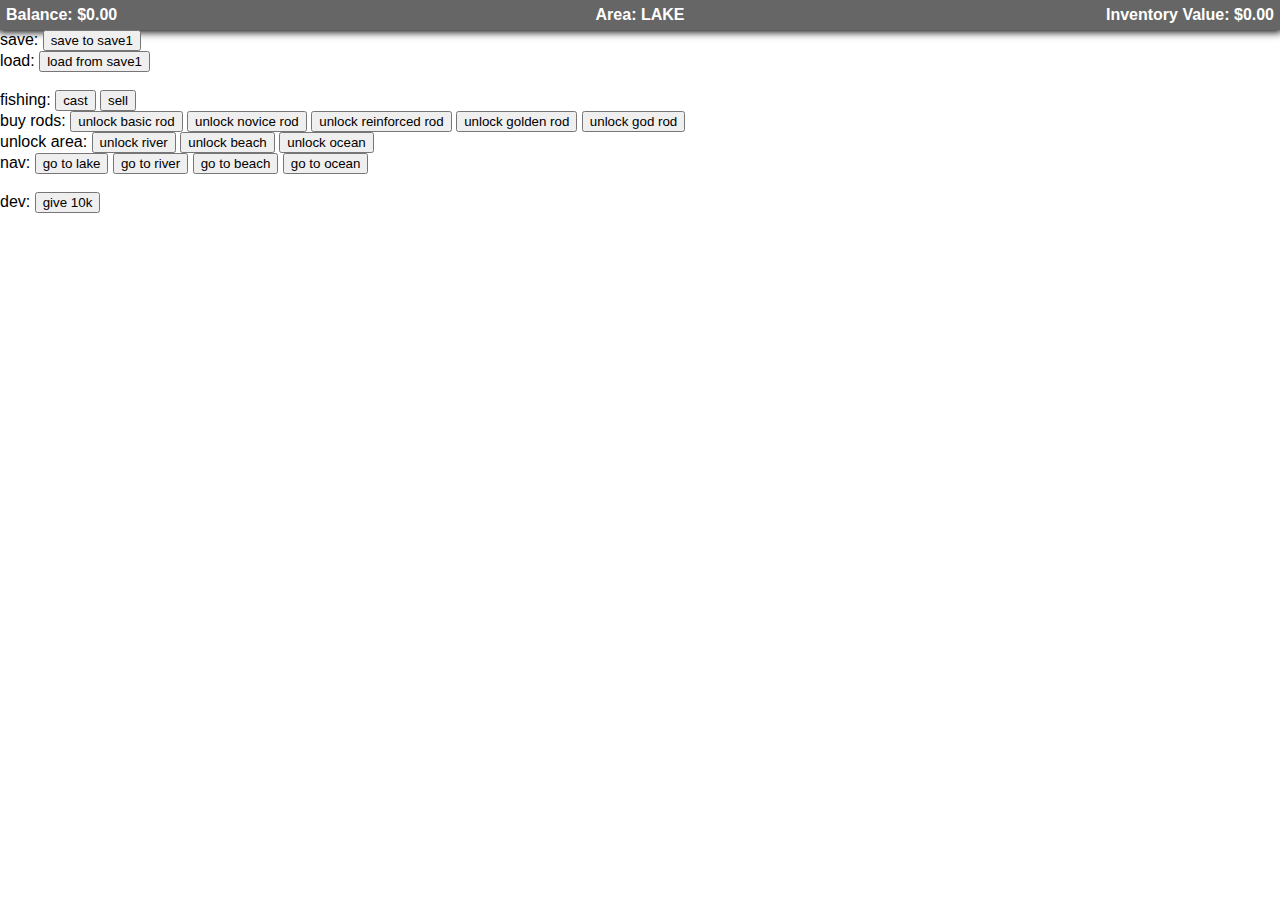
==== launch.html @ f799b5d9 "added header" ====
<!DOCTYPE html>

<head>
    <title>Offline Fishing Sim</title>
    <meta name="viewport" content="width=device-width">
    <link href="./assets/main.css" rel="stylesheet">

    <!-- Imports -->
    <script src="./assets/modules/Areas.js"></script>
    <script src="./assets/modules/Fish.js"></script>
    <script src="./assets/modules/Profile.js"></script>
    <script src="./assets/modules/Rand.js"></script>
    <script src="./assets/modules/Tools.js"></script>

    <!-- Save Slots -->
    <script src="./saves/save1.js"></script>
    <script src="./saves/save2.js"></script>
    <script src="./saves/save3.js"></script>

    <script src="./assets/main.js"></script>
</head>

<body>

    <header>
        <span align="left" id="balance"></span>
        <span align="center" id="area"></span>
        <span align="right" id="invValue"></span>
    </header>

    <main>
        
    </main>

    <footer>
        save: <button onclick="save(1)">save to save1</button><br>
        load: <button onclick="load(1)">load from save1</button><br>
        <br>
        fishing:
        <button onclick="cast()">cast</button>
        <button onclick="sellAll()">sell</button>
        <br>
        buy rods:
        <button onclick="buyRod(0)">unlock basic rod</button>
        <button onclick="buyRod(1)">unlock novice rod</button>
        <button onclick="buyRod(2)">unlock reinforced rod</button>
        <button onclick="buyRod(3)">unlock golden rod</button>
        <button onclick="buyRod(4)">unlock god rod</button>
        <br>
        unlock area:
        <button onclick="unlock(1)">unlock river</button>
        <button onclick="unlock(2)">unlock beach</button>
        <button onclick="unlock(3)">unlock ocean</button>
        <br>
        nav:
        <button onclick="move(0)">go to lake</button>
        <button onclick="move(1)">go to river</button>
        <button onclick="move(2)">go to beach</button>
        <button onclick="move(3)">go to ocean</button>
        <br>
        <br>
        dev:
        <button onclick="profile.deposit(10000)">give 10k</button>
    </footer>
</body>
---- assets/main.css ----
:root {
    /* Sprite List */
    --background: ;
}

html {
    width: 100%;
    font-family: Verdana, sans-serif;
}

body {
    width: 100%;
    margin: 0;
}

main {
    top: 30px;
    width: 100%;
    background-image: var(--background);
}


/* Header */

header {
    display: flex;
    top: 0;
    left: 0;
    width: 100%;
    height: 30px;
    background-color: #666;
    box-shadow: 0 0 8px 2px #000;
}

header span {
    font-weight: 600;
    padding: 0 6px;
    width: calc(100% / 3);
    line-height: 30px;
    color: #fff;
}


/* Main */




/* Controls */
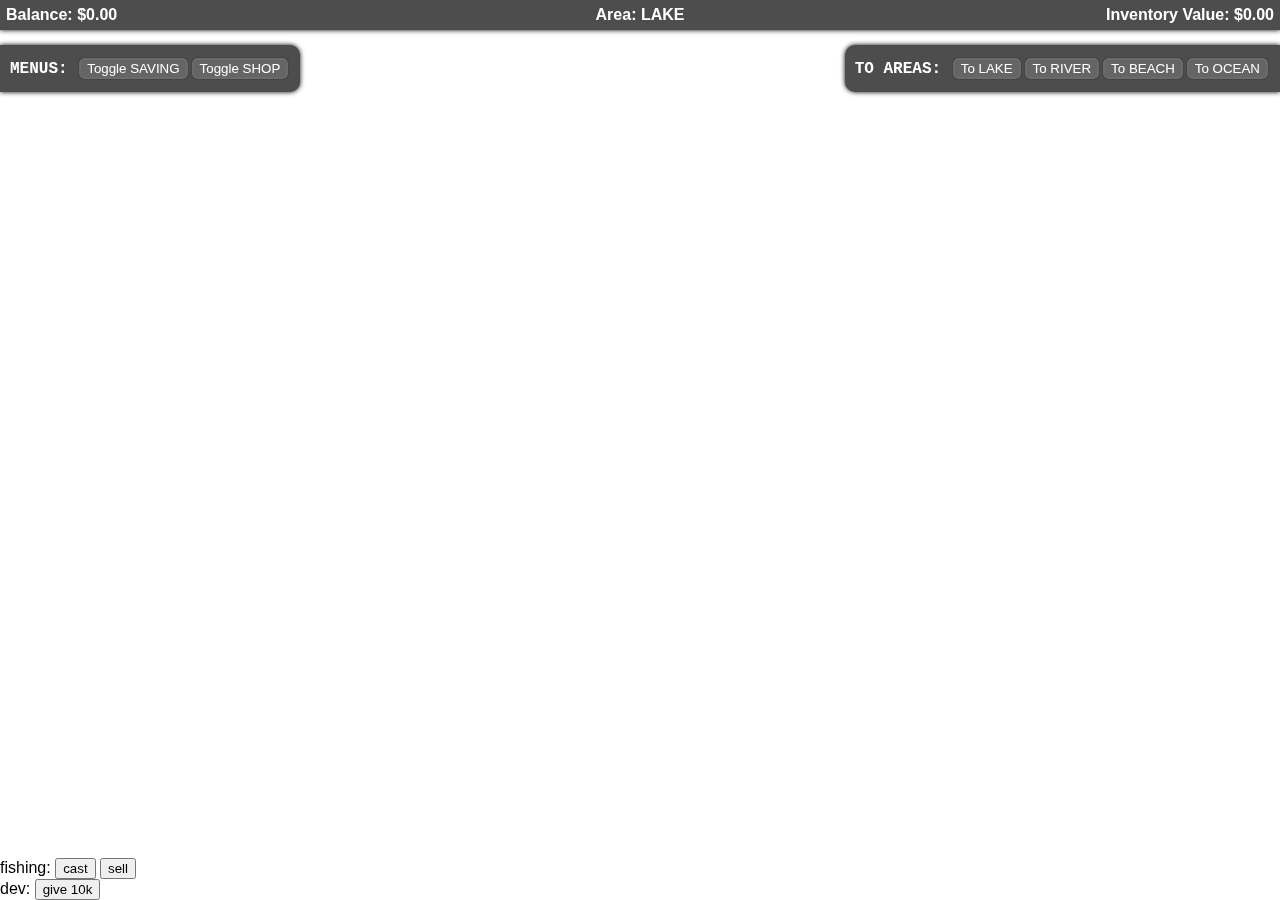
==== commit 2a76cfd0: "added basic gooey" ====
--- a/launch.html
+++ b/launch.html
@@ -8,6 +8,7 @@
     <!-- Imports -->
     <script src="./assets/modules/Areas.js"></script>
     <script src="./assets/modules/Fish.js"></script>
+    <script src="./assets/modules/GUI.js"></script>
     <script src="./assets/modules/Profile.js"></script>
     <script src="./assets/modules/Rand.js"></script>
     <script src="./assets/modules/Tools.js"></script>
@@ -28,36 +29,34 @@
         <span align="right" id="invValue"></span>
     </header>
 
+    <div class="menu-menu">
+        MENUS: <button onclick="GUI.toggleSaving()">Toggle SAVING</button><button onclick="GUI.toggleShop()">Toggle SHOP</button>
+    </div>
+
+    <div class="save-menu" style="left: -500px;">
+        SAVE: <button onclick="save(1)">Slot #1</button><button onclick="save(2)">Slot #2</button><button onclick="save(3)">Slot #3</button>
+        <br>
+        LOAD: <button onclick="load(1)">Slot #1</button><button onclick="load(2)">Slot #2</button><button onclick="load(3)">Slot #3</button>
+    </div>
+
+    <div class="area-menu">
+        TO AREAS: <button onclick="move(0)">To LAKE</button><button onclick="move(1)">To RIVER</button><button onclick="move(2)">To BEACH</button><button onclick="move(3)">To OCEAN</button>
+    </div>
+
+    <div class="shop-menu" style="right: -500px;">
+        BUY AREA: <button onclick="unlock(1)">RIVER</button><button onclick="unlock(2)">BEACH</button><button onclick="unlock(3)">OCEAN</button><br>
+        BUY ROD:&nbsp; <button onclick="buyRod(1)">NOVICE</button><button onclick="buyRod(2)">REINFORCED</button><button onclick="buyRod(3)">GOLDEN</button><button onclick="buyRod(4)">GOD</button><br>
+        <span id="shop-alert"></span>
+    </div>
+
     <main>
         
     </main>
 
     <footer>
-        save: <button onclick="save(1)">save to save1</button><br>
-        load: <button onclick="load(1)">load from save1</button><br>
-        <br>
         fishing:
         <button onclick="cast()">cast</button>
         <button onclick="sellAll()">sell</button>
-        <br>
-        buy rods:
-        <button onclick="buyRod(0)">unlock basic rod</button>
-        <button onclick="buyRod(1)">unlock novice rod</button>
-        <button onclick="buyRod(2)">unlock reinforced rod</button>
-        <button onclick="buyRod(3)">unlock golden rod</button>
-        <button onclick="buyRod(4)">unlock god rod</button>
-        <br>
-        unlock area:
-        <button onclick="unlock(1)">unlock river</button>
-        <button onclick="unlock(2)">unlock beach</button>
-        <button onclick="unlock(3)">unlock ocean</button>
-        <br>
-        nav:
-        <button onclick="move(0)">go to lake</button>
-        <button onclick="move(1)">go to river</button>
-        <button onclick="move(2)">go to beach</button>
-        <button onclick="move(3)">go to ocean</button>
-        <br>
         <br>
         dev:
         <button onclick="profile.deposit(10000)">give 10k</button>
--- a/assets/main.css
+++ b/assets/main.css
@@ -5,34 +5,38 @@
 
 html {
     width: 100%;
+    height: 100%;
     font-family: Verdana, sans-serif;
 }
 
 body {
     width: 100%;
+    height: 100px;
     margin: 0;
 }
 
-main {
-    top: 30px;
-    width: 100%;
-    background-image: var(--background);
+button:hover {
+    opacity: 0.65;
+    transition-duration: 0.15s;
 }
 
 
 /* Header */
 
 header {
+    user-select: none;
+    position: fixed;
     display: flex;
     top: 0;
     left: 0;
     width: 100%;
     height: 30px;
-    background-color: #666;
-    box-shadow: 0 0 8px 2px #000;
+    background-color: #4d4d4d;
+    box-shadow: 0 0 5px #000;
 }
 
 header span {
+    user-select: none;
     font-weight: 600;
     padding: 0 6px;
     width: calc(100% / 3);
@@ -43,8 +47,73 @@
 
 /* Main */
 
+main {
+    top: 30px;
+    width: 100%;
+    background-image: var(--background);
+}
 
+
+/* Footer */
+
+footer {
+    position: fixed;
+    bottom: 0;
+}
 
 
 /* Controls */
 
+/* Menus */
+
+.menu-menu {
+    top: 45px;
+    left: 0;
+    border-radius: 0 10px 10px 0;
+}
+
+.menu-menu, .save-menu, .area-menu, .shop-menu {
+    user-select: none;
+    position: fixed;
+    font-family: 'Courier New', monospace;
+    padding: 10px;
+    background: #4d4d4d;
+    color: #fff;
+    font-weight: 600;
+    box-shadow: 0 0 5px #000;
+    transition-duration: 0.2s;
+}
+
+.menu-menu button, .save-menu button, .area-menu button, .shop-menu button {
+    color: #fff;
+    background-color: #656565;
+    border: 2px solid #6b6b6b;
+    border-radius: 5px;
+    box-shadow: 0 0 1px 0 #000;
+    margin: 3px 2px;
+}
+
+
+/* Saving/Loading */
+
+.save-menu {
+    top: 108px;
+    border-radius: 0 10px 10px 0;
+}
+
+
+/* Areas */
+
+.area-menu {
+    top: 45px;
+    right: 0;
+    border-radius: 10px 0 0 10px;
+}
+
+
+/* Shop */
+
+.shop-menu {
+    top: 108px;
+    border-radius: 10px 0 0 10px;
+}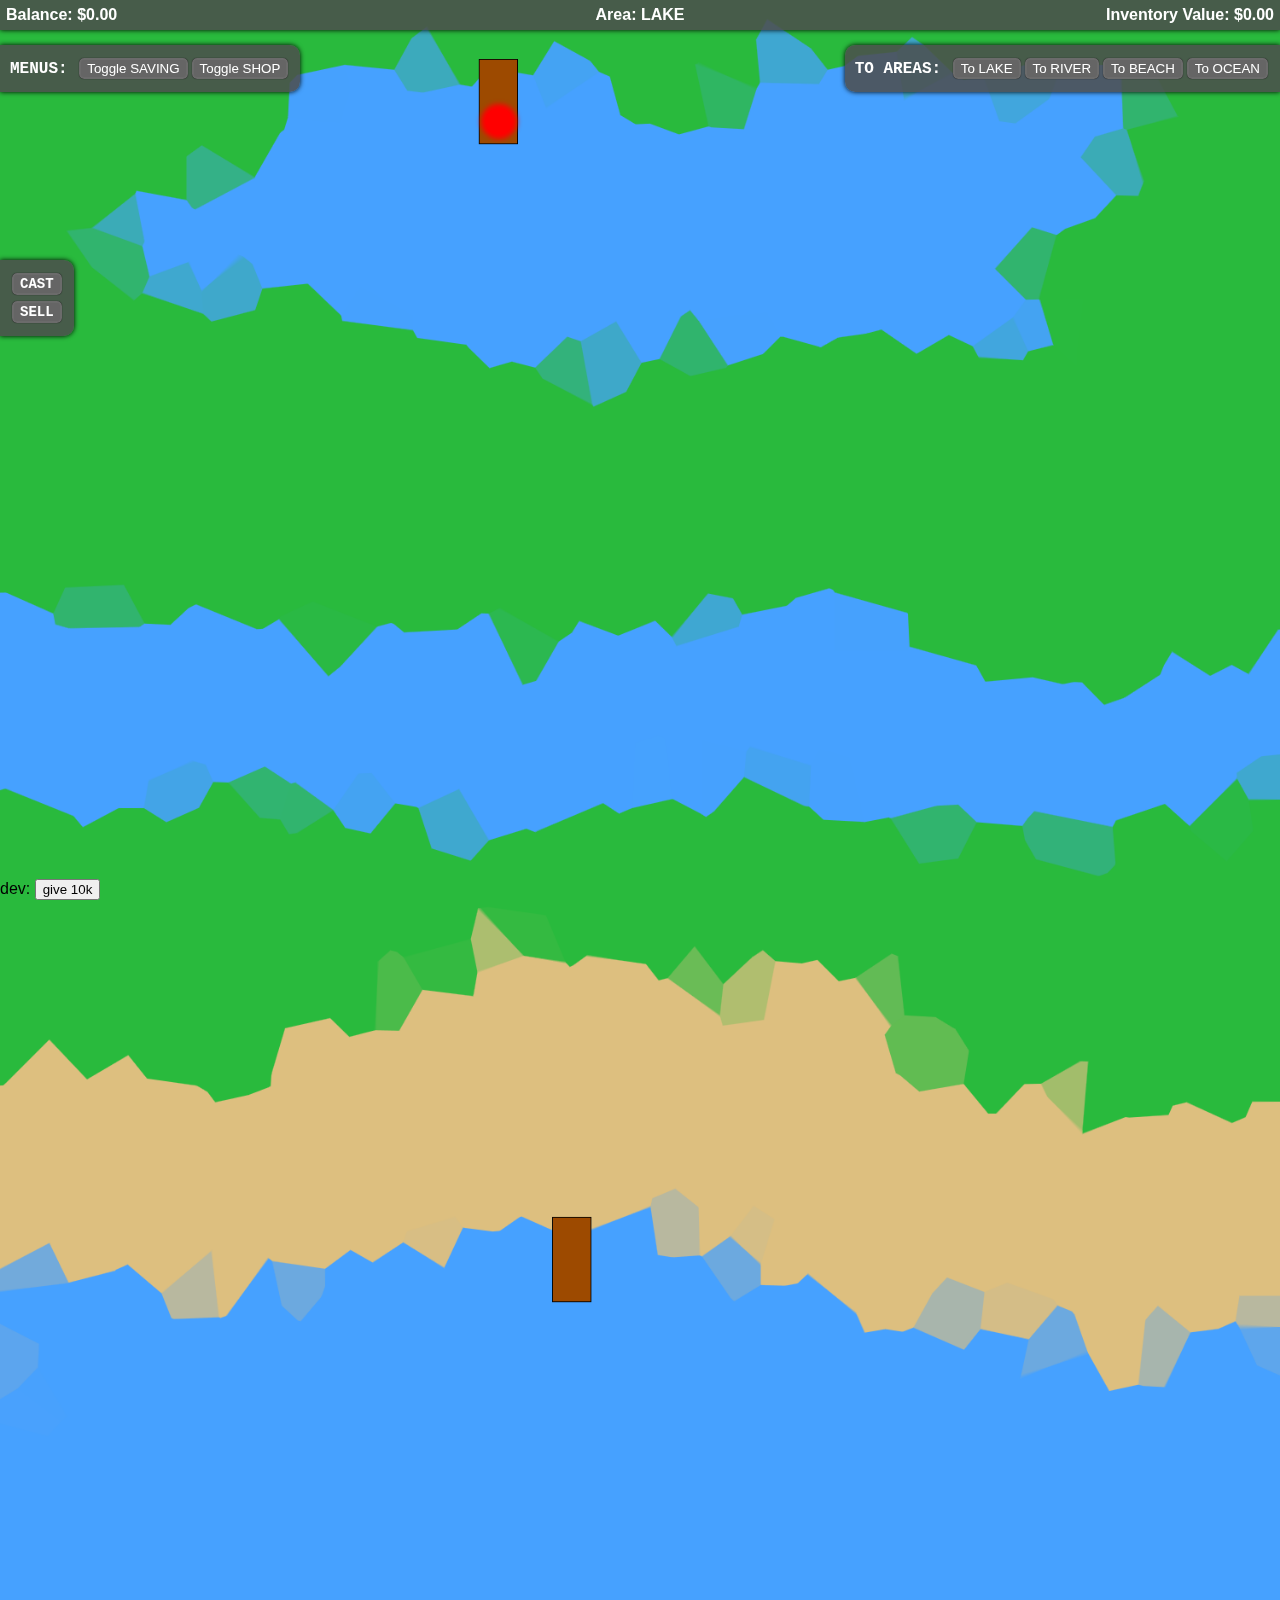
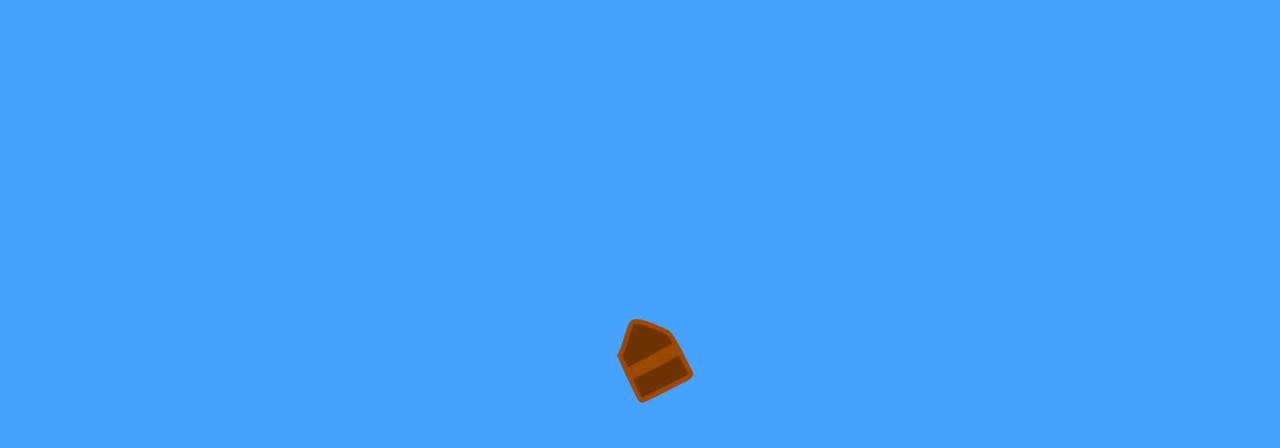
==== commit 84c7529b: "added a background and gui moving" ====
--- a/launch.html
+++ b/launch.html
@@ -34,30 +34,33 @@
     </div>
 
     <div class="save-menu" style="left: -500px;">
-        SAVE: <button onclick="save(1)">Slot #1</button><button onclick="save(2)">Slot #2</button><button onclick="save(3)">Slot #3</button>
-        <br>
-        LOAD: <button onclick="load(1)">Slot #1</button><button onclick="load(2)">Slot #2</button><button onclick="load(3)">Slot #3</button>
+        SAVE:&nbsp; <button onclick="save(1, false)">Slot #1</button><button onclick="save(2, false)">Slot #2</button><button onclick="save(3, false)">Slot #3</button><br>
+        LOAD:&nbsp; <button onclick="load(1)">Slot #1</button><button onclick="load(2)">Slot #2</button><button onclick="load(3)">Slot #3</button><br>
+        RESET: <button onclick="save(1, true)">Slot #1</button><button onclick="save(2, true)">Slot #2</button><button onclick="save(3, true)">Slot #3</button><br>
+        <span id="saving-alert"></span>
+    </div>
+
+    <div class="fishing-menu">
+        <button onclick="cast()">CAST</button><br>
+        <button onclick="sellAll()">SELL</button>
     </div>
 
     <div class="area-menu">
-        TO AREAS: <button onclick="move(0)">To LAKE</button><button onclick="move(1)">To RIVER</button><button onclick="move(2)">To BEACH</button><button onclick="move(3)">To OCEAN</button>
+        TO AREAS: <button onclick="move(0)">To LAKE</button><button onclick="move(1)">To RIVER</button><button onclick="move(2)">To BEACH</button><button onclick="move(3)">To OCEAN</button><br>
+        <span id="area-alert"></span>
     </div>
 
-    <div class="shop-menu" style="right: -500px;">
+    <div class="shop-menu" style="right: -500px; top: 108px;">
         BUY AREA: <button onclick="unlock(1)">RIVER</button><button onclick="unlock(2)">BEACH</button><button onclick="unlock(3)">OCEAN</button><br>
         BUY ROD:&nbsp; <button onclick="buyRod(1)">NOVICE</button><button onclick="buyRod(2)">REINFORCED</button><button onclick="buyRod(3)">GOLDEN</button><button onclick="buyRod(4)">GOD</button><br>
         <span id="shop-alert"></span>
     </div>
 
     <main>
-        
+        <div id="player"></div>
     </main>
 
     <footer>
-        fishing:
-        <button onclick="cast()">cast</button>
-        <button onclick="sellAll()">sell</button>
-        <br>
         dev:
         <button onclick="profile.deposit(10000)">give 10k</button>
     </footer>
--- a/assets/main.css
+++ b/assets/main.css
@@ -1,6 +1,6 @@
 :root {
     /* Sprite List */
-    --background: ;
+    --background: url(../assets/images/background.png);
 }
 
 html {
@@ -11,8 +11,9 @@
 
 body {
     width: 100%;
-    height: 100px;
+    height: 160vw;
     margin: 0;
+    background: linear-gradient(#46a1ff 0 50%, #29ba3d 50% 100%);
 }
 
 button:hover {
@@ -31,8 +32,9 @@
     left: 0;
     width: 100%;
     height: 30px;
-    background-color: #4d4d4d;
+    background-color: #4d4d4ddb;
     box-shadow: 0 0 5px #000;
+    z-index: 9;
 }
 
 header span {
@@ -50,7 +52,21 @@
 main {
     top: 30px;
     width: 100%;
+    height: 160vw;
     background-image: var(--background);
+    background-repeat: no-repeat;
+    background-size: 100%;
+    overflow-y: scroll;
+}
+
+#player {
+    position: absolute;
+    width: 2vw;
+    height: 2vw;
+    border-radius: 50%;
+    background: #ff0000;
+    box-shadow: 0 0 5px 5px #ff0000;
+    transition-duration: 0.2s;
 }
 
 
@@ -72,19 +88,20 @@
     border-radius: 0 10px 10px 0;
 }
 
-.menu-menu, .save-menu, .area-menu, .shop-menu {
+.menu-menu, .save-menu, .fishing-menu, .area-menu, .shop-menu {
     user-select: none;
     position: fixed;
     font-family: 'Courier New', monospace;
     padding: 10px;
-    background: #4d4d4d;
+    background: #4d4d4ddb;
     color: #fff;
     font-weight: 600;
     box-shadow: 0 0 5px #000;
-    transition-duration: 0.2s;
+    transition-duration: 0.1s;
+    z-index: 9;
 }
 
-.menu-menu button, .save-menu button, .area-menu button, .shop-menu button {
+.menu-menu button, .save-menu button, .fishing-menu button, .area-menu button, .shop-menu button {
     color: #fff;
     background-color: #656565;
     border: 2px solid #6b6b6b;
@@ -93,12 +110,36 @@
     margin: 3px 2px;
 }
 
+.save-menu button[onclick="save(1, true)"] {
+    margin: 18px 2px 3px
+}
+
+#area-alert, #saving-alert, #shop-alert {
+    font-size: 12px;
+    color: red;
+}
+
 
 /* Saving/Loading */
 
 .save-menu {
     top: 108px;
     border-radius: 0 10px 10px 0;
+}
+
+
+/* Fishing */
+
+.fishing-menu {
+    top: 260px;
+    left: 0;
+    border-radius: 0 10px 10px 0;
+}
+
+.fishing-menu button {
+    font-family: 'Courier New', monospace;
+    font-weight: 700;
+    font-size: 14px;
 }
 
 
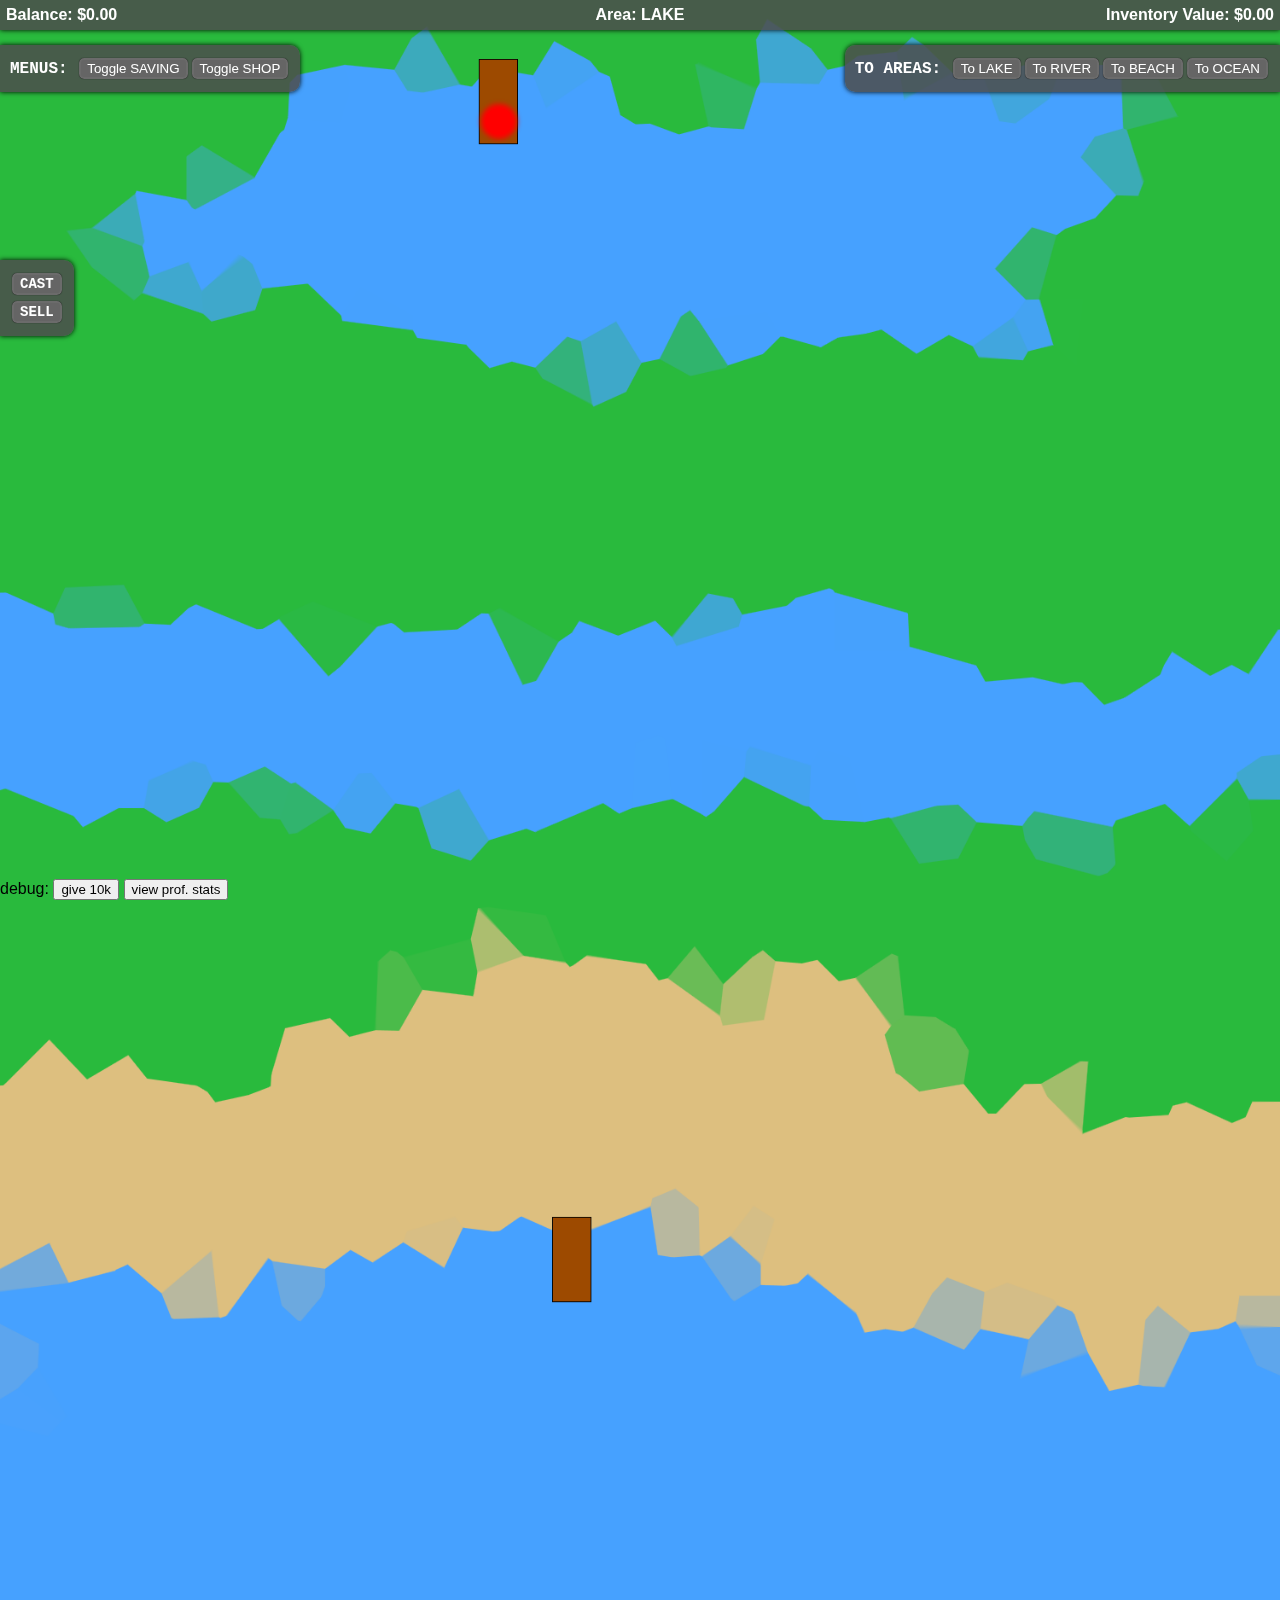
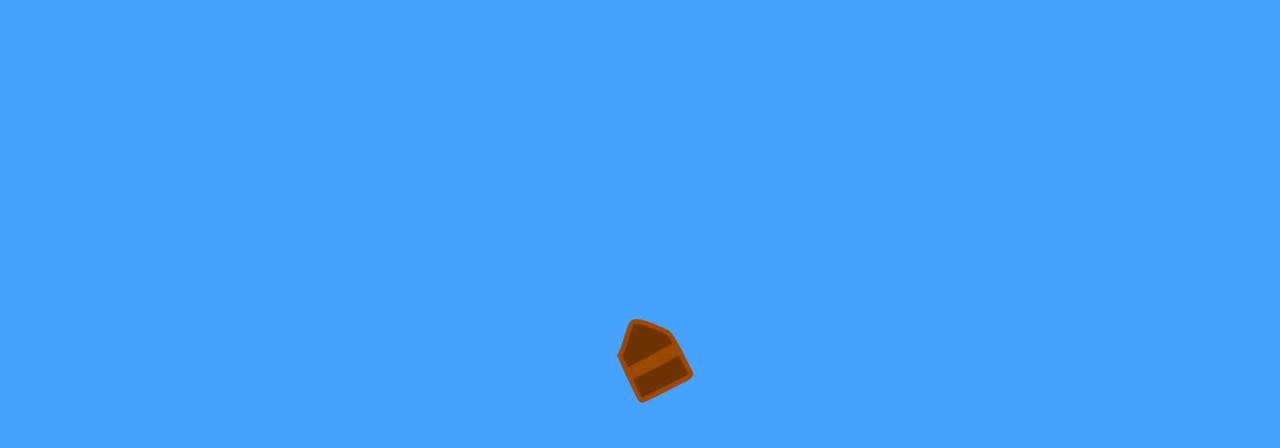
==== commit 7f7f1398: "added more debug tools" ====
--- a/launch.html
+++ b/launch.html
@@ -61,7 +61,8 @@
     </main>
 
     <footer>
-        dev:
+        debug:
         <button onclick="profile.deposit(10000)">give 10k</button>
+        <button onclick="profile.toString()">view prof. stats</button>
     </footer>
 </body>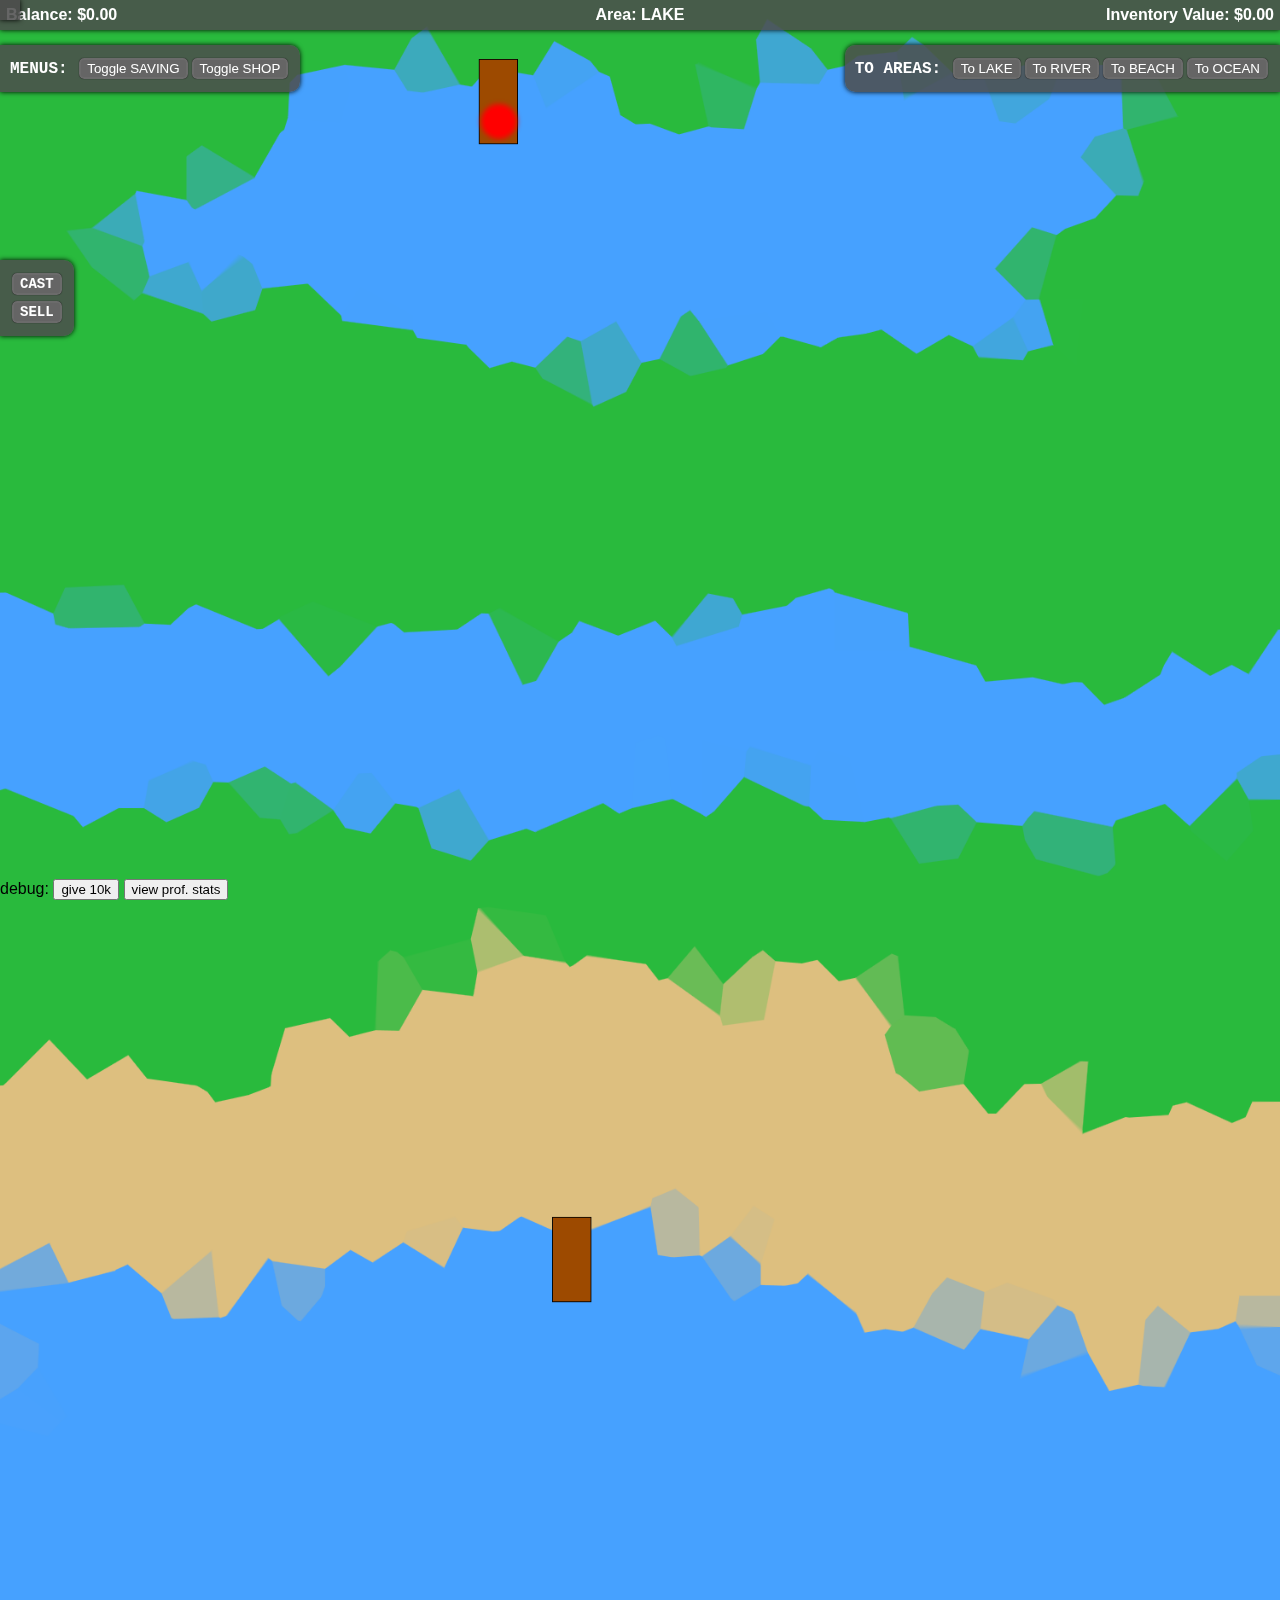
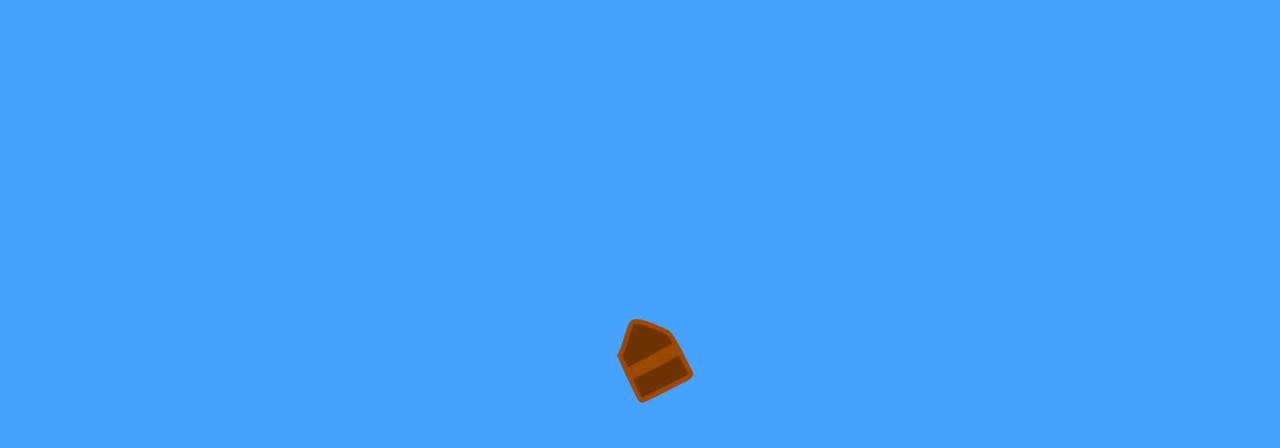
==== commit d1021fe9: "added menu class for organization" ====
--- a/launch.html
+++ b/launch.html
@@ -29,31 +29,35 @@
         <span align="right" id="invValue"></span>
     </header>
 
-    <div class="menu-menu">
+    <div class="menu" id="menu-menu">
         MENUS: <button onclick="GUI.toggleSaving()">Toggle SAVING</button><button onclick="GUI.toggleShop()">Toggle SHOP</button>
     </div>
 
-    <div class="save-menu" style="left: -500px;">
+    <div class="menu" id="saving-menu" style="left: -500px;">
         SAVE:&nbsp; <button onclick="save(1, false)">Slot #1</button><button onclick="save(2, false)">Slot #2</button><button onclick="save(3, false)">Slot #3</button><br>
         LOAD:&nbsp; <button onclick="load(1)">Slot #1</button><button onclick="load(2)">Slot #2</button><button onclick="load(3)">Slot #3</button><br>
         RESET: <button onclick="save(1, true)">Slot #1</button><button onclick="save(2, true)">Slot #2</button><button onclick="save(3, true)">Slot #3</button><br>
-        <span id="saving-alert"></span>
+        <span class="alert" id="saving-alert"></span>
     </div>
 
-    <div class="fishing-menu">
+    <div class="menu" id="fishing-menu">
         <button onclick="cast()">CAST</button><br>
         <button onclick="sellAll()">SELL</button>
     </div>
 
-    <div class="area-menu">
+    <div class="menu" id="area-menu">
         TO AREAS: <button onclick="move(0)">To LAKE</button><button onclick="move(1)">To RIVER</button><button onclick="move(2)">To BEACH</button><button onclick="move(3)">To OCEAN</button><br>
-        <span id="area-alert"></span>
+        <span class="alert" id="area-alert"></span>
     </div>
 
-    <div class="shop-menu" style="right: -500px; top: 108px;">
+    <div class="menu" id="shop-menu" style="right: -500px; top: 108px;">
         BUY AREA: <button onclick="unlock(1)">RIVER</button><button onclick="unlock(2)">BEACH</button><button onclick="unlock(3)">OCEAN</button><br>
         BUY ROD:&nbsp; <button onclick="buyRod(1)">NOVICE</button><button onclick="buyRod(2)">REINFORCED</button><button onclick="buyRod(3)">GOLDEN</button><button onclick="buyRod(4)">GOD</button><br>
-        <span id="shop-alert"></span>
+        <span class="alert" id="shop-alert"></span>
+    </div>
+
+    <div class="menu" id="catching-menu">
+
     </div>
 
     <main>
--- a/assets/main.css
+++ b/assets/main.css
@@ -7,6 +7,7 @@
     width: 100%;
     height: 100%;
     font-family: Verdana, sans-serif;
+    scroll-behavior: smooth;
 }
 
 body {
@@ -82,13 +83,13 @@
 
 /* Menus */
 
-.menu-menu {
+#menu-menu {
     top: 45px;
     left: 0;
     border-radius: 0 10px 10px 0;
 }
 
-.menu-menu, .save-menu, .fishing-menu, .area-menu, .shop-menu {
+.menu {
     user-select: none;
     position: fixed;
     font-family: 'Courier New', monospace;
@@ -101,7 +102,7 @@
     z-index: 9;
 }
 
-.menu-menu button, .save-menu button, .fishing-menu button, .area-menu button, .shop-menu button {
+.menu button {
     color: #fff;
     background-color: #656565;
     border: 2px solid #6b6b6b;
@@ -110,11 +111,11 @@
     margin: 3px 2px;
 }
 
-.save-menu button[onclick="save(1, true)"] {
+#save-menu button[onclick="save(1, true)"] {
     margin: 18px 2px 3px
 }
 
-#area-alert, #saving-alert, #shop-alert {
+.alert {
     font-size: 12px;
     color: red;
 }
@@ -122,7 +123,7 @@
 
 /* Saving/Loading */
 
-.save-menu {
+#save-menu {
     top: 108px;
     border-radius: 0 10px 10px 0;
 }
@@ -130,13 +131,13 @@
 
 /* Fishing */
 
-.fishing-menu {
+#fishing-menu {
     top: 260px;
     left: 0;
     border-radius: 0 10px 10px 0;
 }
 
-.fishing-menu button {
+#fishing-menu button {
     font-family: 'Courier New', monospace;
     font-weight: 700;
     font-size: 14px;
@@ -145,7 +146,7 @@
 
 /* Areas */
 
-.area-menu {
+#area-menu {
     top: 45px;
     right: 0;
     border-radius: 10px 0 0 10px;
@@ -154,7 +155,7 @@
 
 /* Shop */
 
-.shop-menu {
+#shop-menu {
     top: 108px;
     border-radius: 10px 0 0 10px;
 }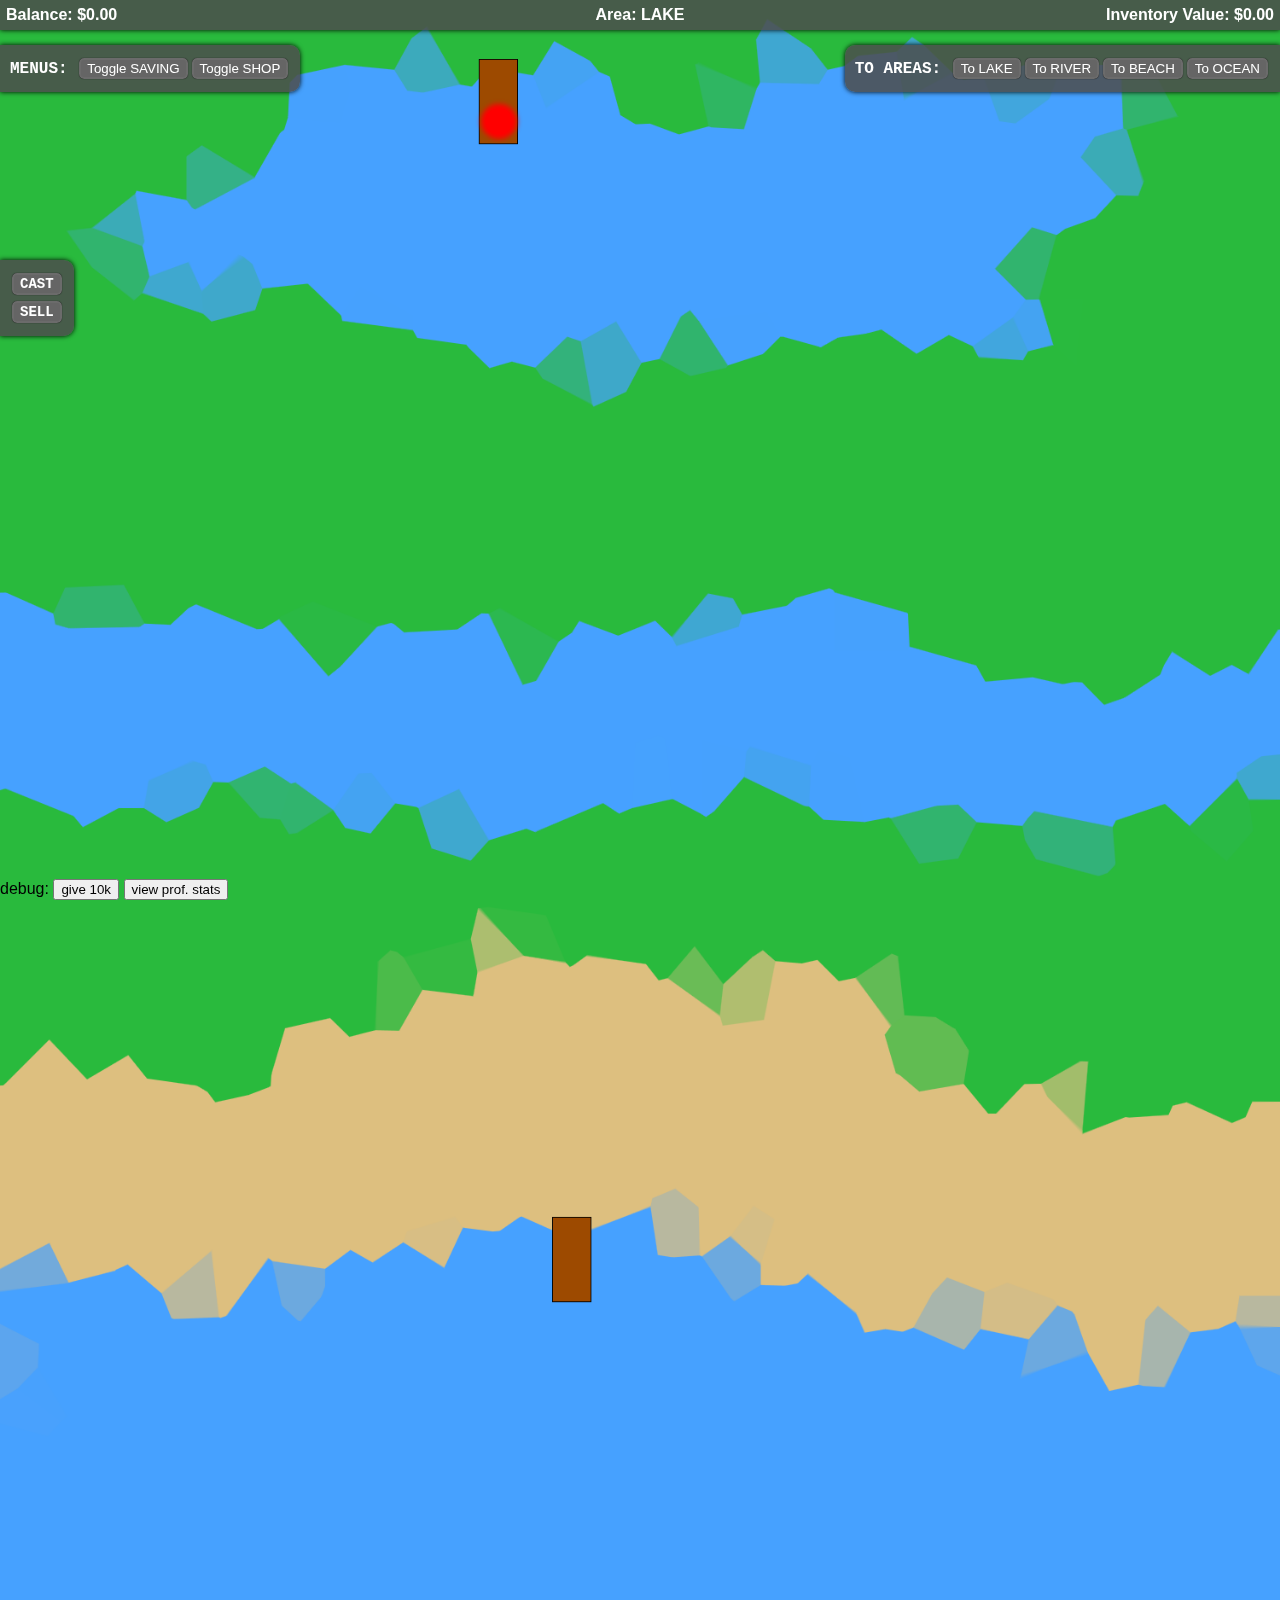
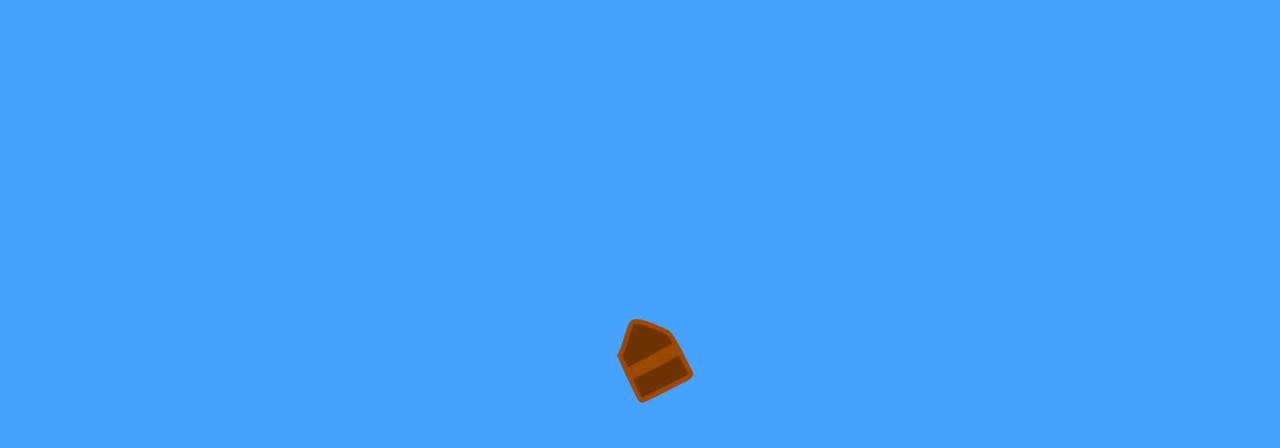
==== commit f1b8b566: "fixed god rod" ====
--- a/launch.html
+++ b/launch.html
@@ -56,7 +56,7 @@
         <span class="alert" id="shop-alert"></span>
     </div>
 
-    <div class="menu" id="catching-menu">
+    <div class="menu" id="catching-menu" style="display: none;">
 
     </div>
 
--- a/assets/main.css
+++ b/assets/main.css
@@ -111,7 +111,7 @@
     margin: 3px 2px;
 }
 
-#save-menu button[onclick="save(1, true)"] {
+.menu button[onclick="save(1, true)"] {
     margin: 18px 2px 3px
 }
 
@@ -123,7 +123,7 @@
 
 /* Saving/Loading */
 
-#save-menu {
+#saving-menu {
     top: 108px;
     border-radius: 0 10px 10px 0;
 }
@@ -143,6 +143,10 @@
     font-size: 14px;
 }
 
+#catching-menu {
+    
+}
+
 
 /* Areas */
 
